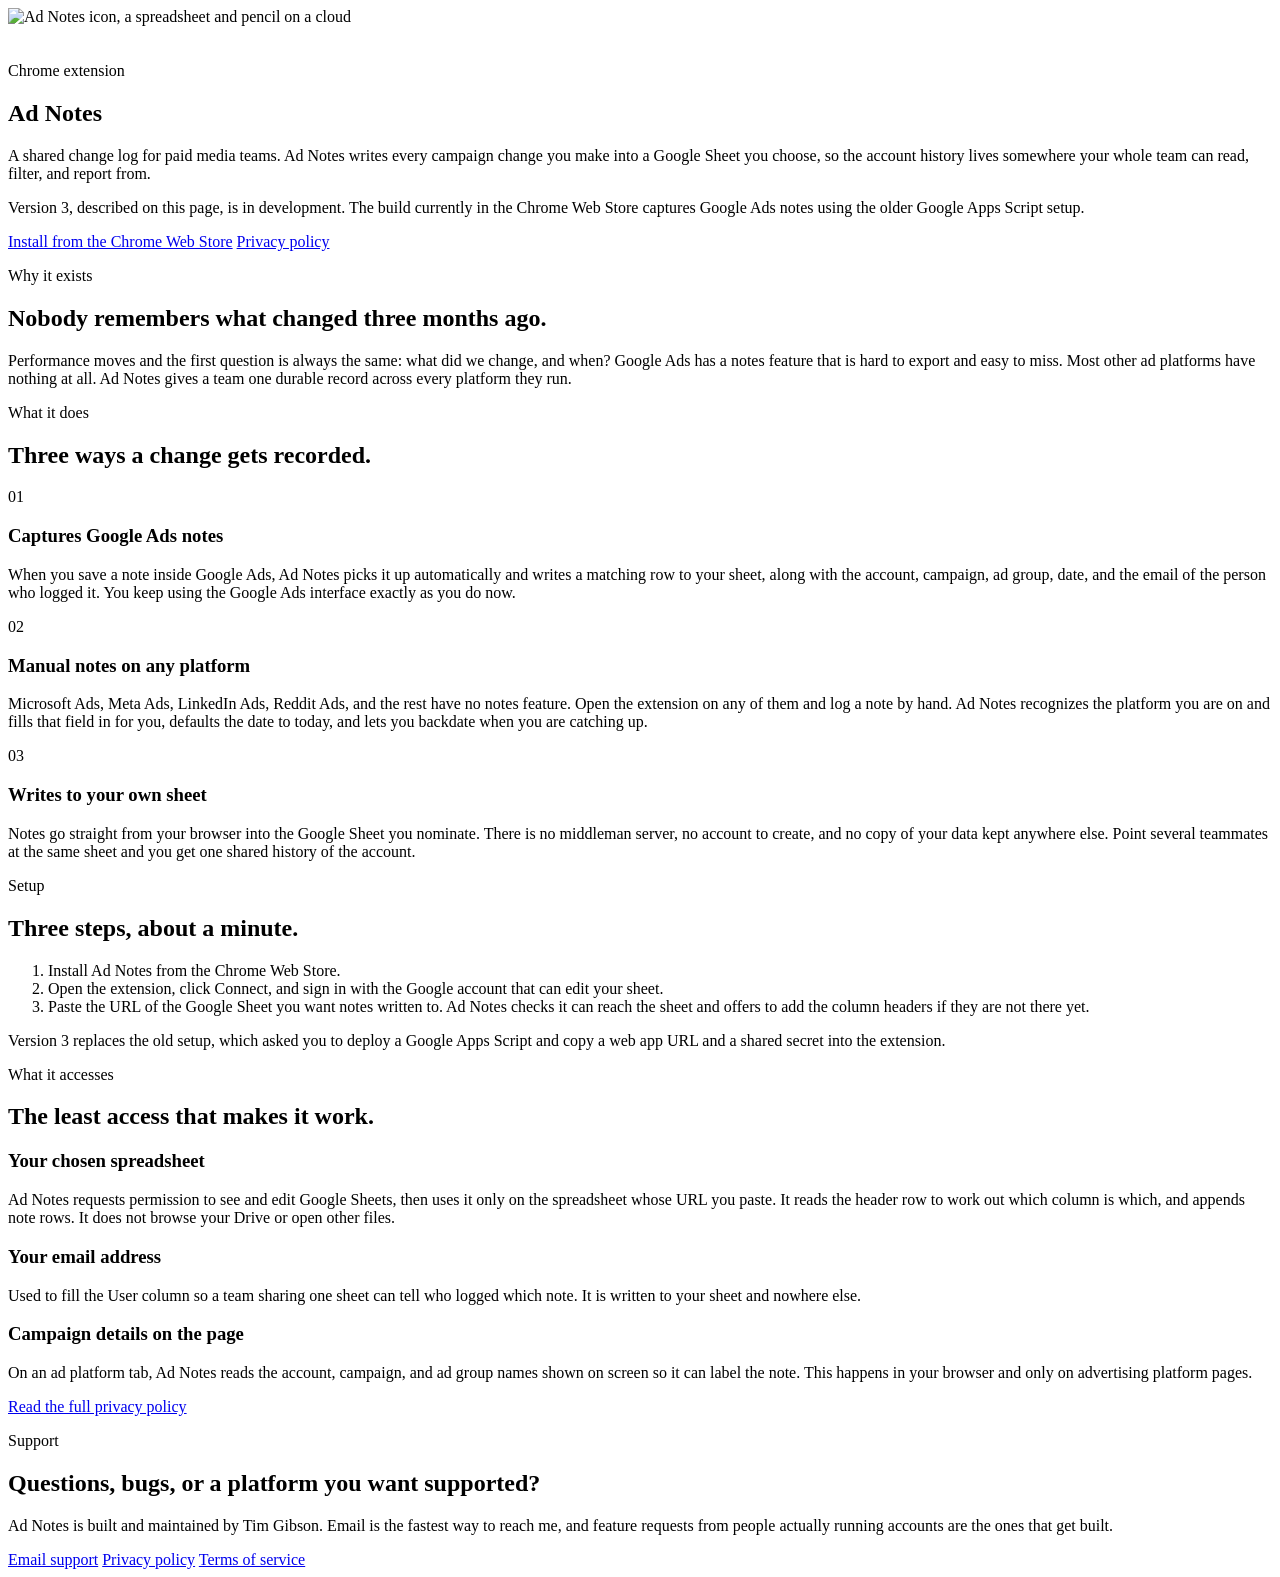
==== production/ad-notes/index.html @ 05d9715a "Move the Ad Notes pages to /ad-notes/ and redirect the old URLs The pages, the icon files, the canon" ====
<!doctype html>
<html lang="en">
<head>
  <meta charset="utf-8">
  <meta name="viewport" content="width=device-width, initial-scale=1">
  <!-- Google Tag Manager -->
  <script>(function(w,d,s,l,i){w[l]=w[l]||[];w[l].push({'gtm.start':
  new Date().getTime(),event:'gtm.js'});var f=d.getElementsByTagName(s)[0],
  j=d.createElement(s),dl=l!='dataLayer'?'&l='+l:'';j.async=true;j.src=
  'https://www.googletagmanager.com/gtm.js?id='+i+dl;f.parentNode.insertBefore(j,f);
  })(window,document,'script','dataLayer','GTM-58H5MRH7');</script>
  <!-- End Google Tag Manager -->
  <title>Ad Notes | Chrome extension by Tim Gibson</title>
  <meta name="description" content="Ad Notes is a Chrome extension that logs paid media campaign changes to a Google Sheet you choose, capturing Google Ads notes automatically and letting you add notes manually on any ad platform.">
  <meta name="theme-color" content="#12304f">
  <link rel="canonical" href="https://theadguy.org/ad-notes/">
  <meta property="og:type" content="website">
  <meta property="og:title" content="Ad Notes | Chrome extension by Tim Gibson">
  <meta property="og:description" content="Log paid media campaign changes to a Google Sheet you choose, from Google Ads and every other ad platform.">
  <meta property="og:url" content="https://theadguy.org/ad-notes/">
  <meta property="og:image" content="https://theadguy.org/assets/images/ad-notes-icon.png">
  <meta property="og:image:width" content="500">
  <meta property="og:image:height" content="500">
  <meta name="twitter:card" content="summary">
  <meta name="twitter:title" content="Ad Notes | Chrome extension by Tim Gibson">
  <meta name="twitter:description" content="Log paid media campaign changes to a Google Sheet you choose, from Google Ads and every other ad platform.">
  <script>document.documentElement.classList.add("js");</script>
  <link rel="preconnect" href="https://fonts.googleapis.com">
  <link rel="preconnect" href="https://fonts.gstatic.com" crossorigin>
  <link rel="stylesheet" href="https://fonts.googleapis.com/css2?family=Archivo:wght@700;800;900&family=Figtree:wght@400;500;600;700;800&display=swap">
  <link rel="icon" href="/favicon.ico" sizes="any">
  <link rel="icon" type="image/png" sizes="32x32" href="/assets/images/favicon-32x32.png">
  <link rel="icon" type="image/png" sizes="16x16" href="/assets/images/favicon-16x16.png">
  <link rel="apple-touch-icon" href="/assets/images/apple-touch-icon.png">
  <link rel="stylesheet" href="/assets/css/styles.css?v=20260818.1">
  <script src="/assets/js/main.js?v=20260818.1" defer></script>
</head>
<body>
  <!-- Google Tag Manager (noscript) -->
  <noscript><iframe src="https://www.googletagmanager.com/ns.html?id=GTM-58H5MRH7"
  height="0" width="0" style="display:none;visibility:hidden"></iframe></noscript>
  <!-- End Google Tag Manager (noscript) -->
  <main id="main-content">
    <section class="page-hero">
      <div class="container">
        <div class="page-hero-copy">
          <img src="/assets/images/ad-notes-icon.svg" width="500" height="500" alt="Ad Notes icon, a spreadsheet and pencil on a cloud" style="width: 5.5rem; height: auto; margin-bottom: 1.25rem;">
          <p class="eyebrow">Chrome extension</p>
          <h1>Ad Notes</h1>
          <p class="lede">A shared change log for paid media teams. Ad Notes writes every campaign change you make into a Google Sheet you choose, so the account history lives somewhere your whole team can read, filter, and report from.</p>
          <!-- STATUS LINE: delete this paragraph once version 3 is live in the Chrome Web Store -->
          <p class="tools-line">Version 3, described on this page, is in development. The build currently in the Chrome Web Store captures Google Ads notes using the older Google Apps Script setup.</p>
          <div class="button-row page-actions">
            <a class="button" href="https://chromewebstore.google.com/detail/ad-notes/nindafjblmbdjhmjkjcmfklcddkkjegj" target="_blank" rel="noopener noreferrer" aria-label="Install Ad Notes from the Chrome Web Store, opens in a new tab">Install from the Chrome Web Store</a>
            <a class="button button-secondary" href="/ad-notes/privacy/">Privacy policy</a>
          </div>
        </div>
      </div>
    </section>

    <section class="section section-tint" aria-labelledby="problem-heading">
      <div class="container">
        <div class="section-heading split">
          <div>
            <p class="eyebrow">Why it exists</p>
            <h2 id="problem-heading">Nobody remembers what changed three months ago.</h2>
          </div>
          <p class="lede">Performance moves and the first question is always the same: what did we change, and when? Google Ads has a notes feature that is hard to export and easy to miss. Most other ad platforms have nothing at all. Ad Notes gives a team one durable record across every platform they run.</p>
        </div>
      </div>
    </section>

    <section class="section" aria-labelledby="features-heading">
      <div class="container">
        <div class="section-heading">
          <p class="eyebrow">What it does</p>
          <h2 id="features-heading">Three ways a change gets recorded.</h2>
        </div>
        <div class="card-grid">
          <article class="card">
            <span class="card-number">01</span>
            <h3>Captures Google Ads notes</h3>
            <p>When you save a note inside Google Ads, Ad Notes picks it up automatically and writes a matching row to your sheet, along with the account, campaign, ad group, date, and the email of the person who logged it. You keep using the Google Ads interface exactly as you do now.</p>
          </article>
          <article class="card">
            <span class="card-number">02</span>
            <h3>Manual notes on any platform</h3>
            <p>Microsoft Ads, Meta Ads, LinkedIn Ads, Reddit Ads, and the rest have no notes feature. Open the extension on any of them and log a note by hand. Ad Notes recognizes the platform you are on and fills that field in for you, defaults the date to today, and lets you backdate when you are catching up.</p>
          </article>
          <article class="card">
            <span class="card-number">03</span>
            <h3>Writes to your own sheet</h3>
            <p>Notes go straight from your browser into the Google Sheet you nominate. There is no middleman server, no account to create, and no copy of your data kept anywhere else. Point several teammates at the same sheet and you get one shared history of the account.</p>
          </article>
        </div>
      </div>
    </section>

    <section class="section section-tint" aria-labelledby="setup-heading">
      <div class="container">
        <div class="section-heading split">
          <div>
            <p class="eyebrow">Setup</p>
            <h2 id="setup-heading">Three steps, about a minute.</h2>
          </div>
          <div>
            <ol class="resume-list">
              <li>Install Ad Notes from the Chrome Web Store.</li>
              <li>Open the extension, click Connect, and sign in with the Google account that can edit your sheet.</li>
              <li>Paste the URL of the Google Sheet you want notes written to. Ad Notes checks it can reach the sheet and offers to add the column headers if they are not there yet.</li>
            </ol>
            <p class="tools-line">Version 3 replaces the old setup, which asked you to deploy a Google Apps Script and copy a web app URL and a shared secret into the extension.</p>
          </div>
        </div>
      </div>
    </section>

    <section class="section" aria-labelledby="data-heading">
      <div class="container">
        <div class="section-heading">
          <p class="eyebrow">What it accesses</p>
          <h2 id="data-heading">The least access that makes it work.</h2>
        </div>
        <div class="card-grid">
          <article class="card">
            <h3>Your chosen spreadsheet</h3>
            <p>Ad Notes requests permission to see and edit Google Sheets, then uses it only on the spreadsheet whose URL you paste. It reads the header row to work out which column is which, and appends note rows. It does not browse your Drive or open other files.</p>
          </article>
          <article class="card">
            <h3>Your email address</h3>
            <p>Used to fill the User column so a team sharing one sheet can tell who logged which note. It is written to your sheet and nowhere else.</p>
          </article>
          <article class="card">
            <h3>Campaign details on the page</h3>
            <p>On an ad platform tab, Ad Notes reads the account, campaign, and ad group names shown on screen so it can label the note. This happens in your browser and only on advertising platform pages.</p>
          </article>
        </div>
        <div class="button-row page-actions">
          <a class="button button-secondary" href="/ad-notes/privacy/">Read the full privacy policy</a>
        </div>
      </div>
    </section>

    <section class="section section-tint">
      <div class="container">
        <div class="cta-panel">
          <p class="eyebrow">Support</p>
          <h2>Questions, bugs, or a platform you want supported?</h2>
          <p>Ad Notes is built and maintained by Tim Gibson. Email is the fastest way to reach me, and feature requests from people actually running accounts are the ones that get built.</p>
          <div class="button-row">
            <a class="button button-quiet" href="mailto:ppcadguy@gmail.com">Email support</a>
            <a class="button button-secondary" href="/ad-notes/privacy/">Privacy policy</a>
            <a class="button button-secondary" href="/ad-notes/terms/">Terms of service</a>
          </div>
        </div>
      </div>
    </section>
  </main>
</body>
</html>
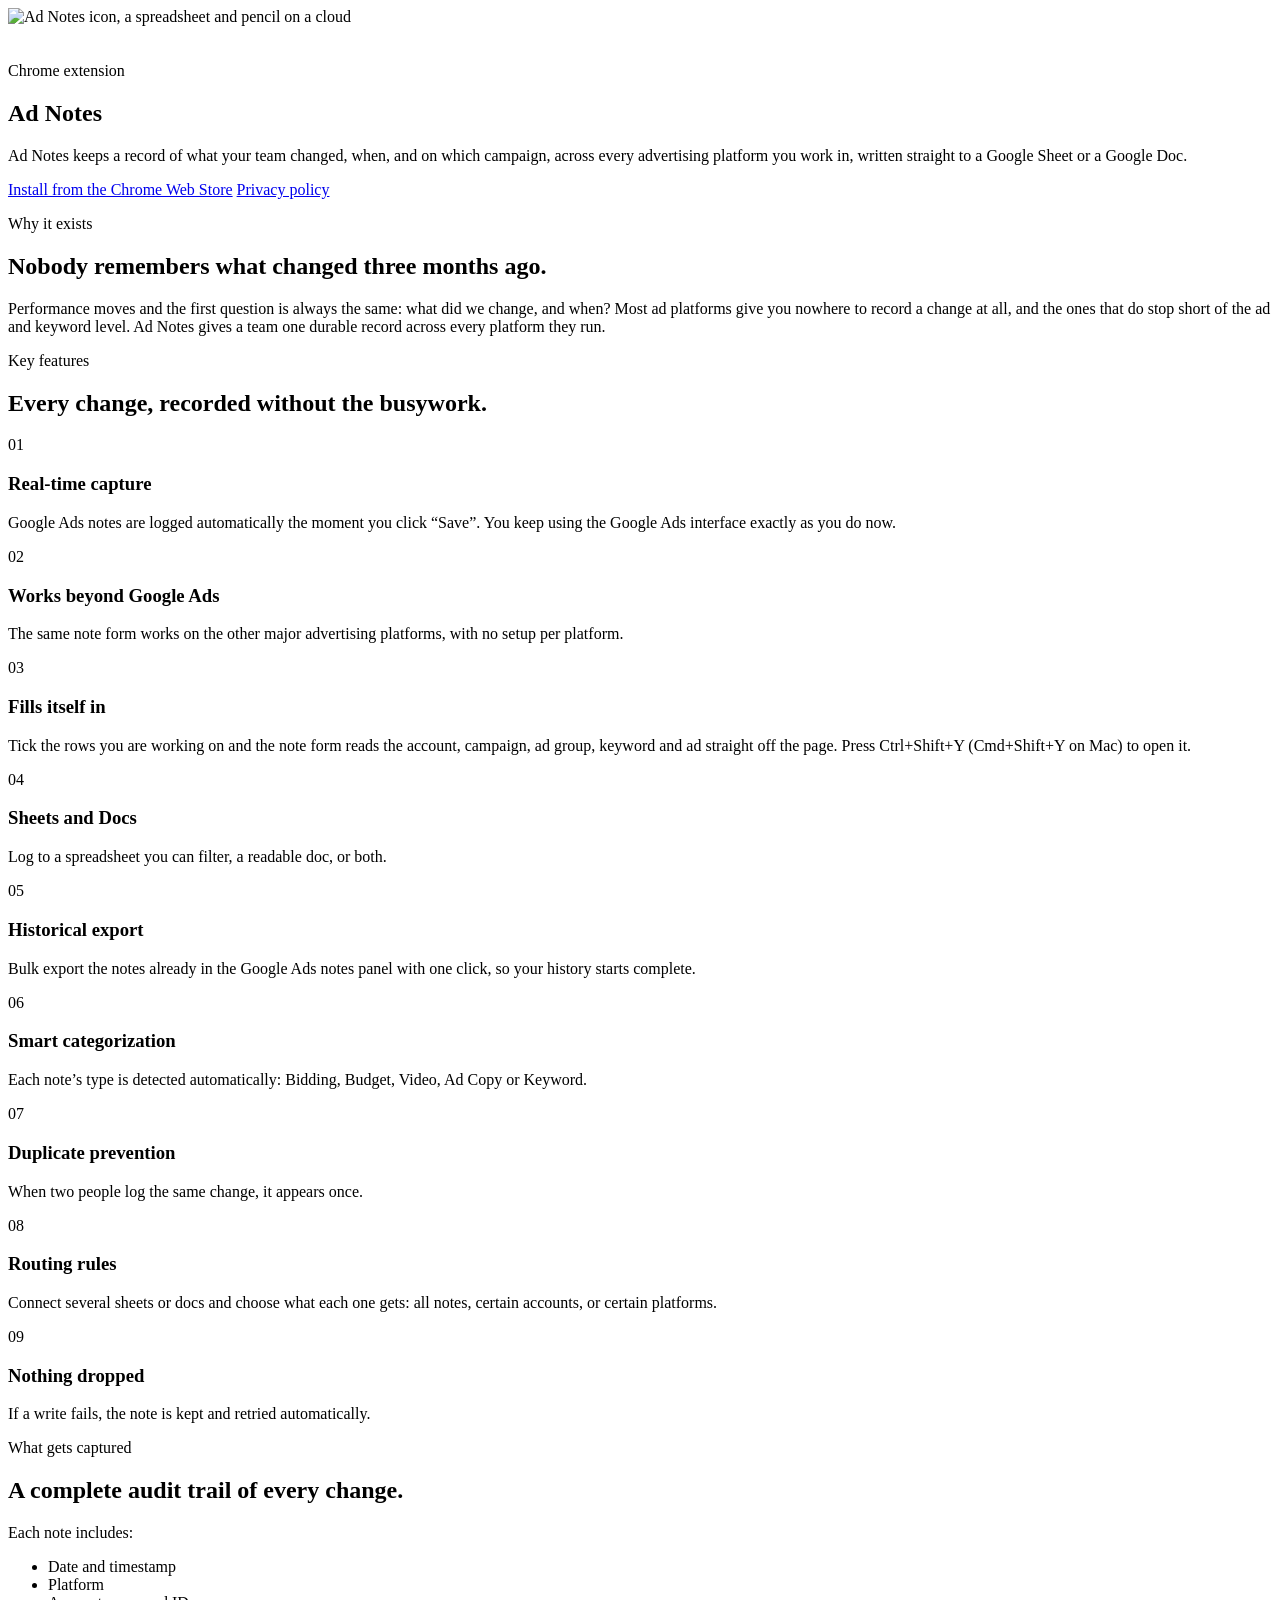
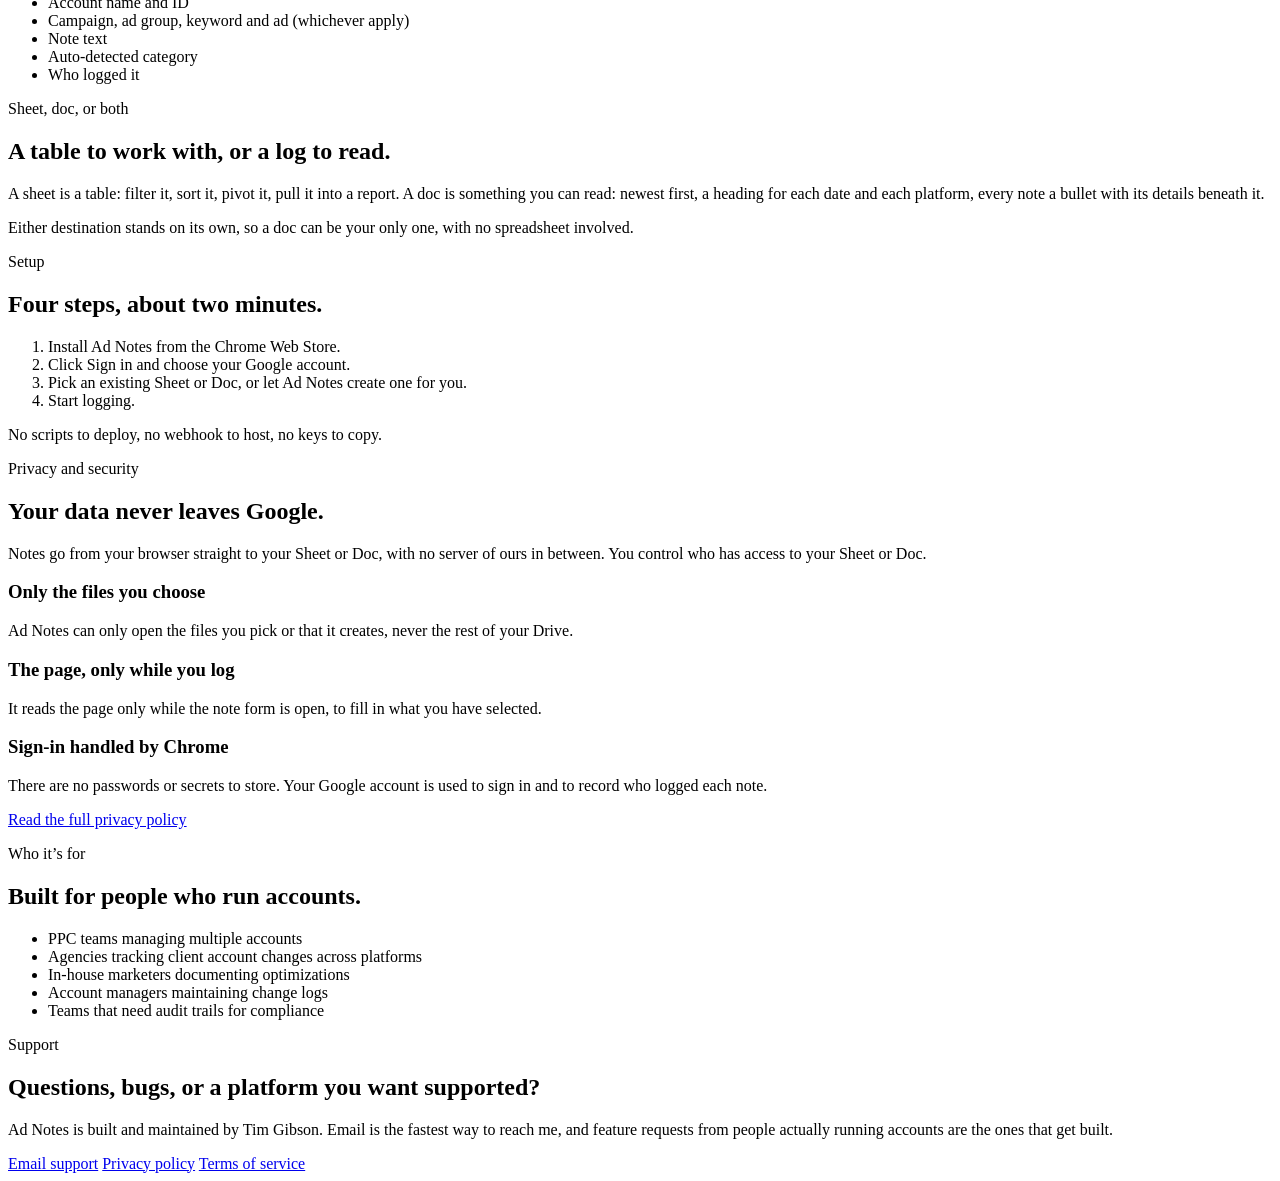
==== commit c85ff914: "Describe the current Ad Notes feature set on its page Drops the line saying version 3 was still in d" ====
--- a/production/ad-notes/index.html
+++ b/production/ad-notes/index.html
@@ -11,19 +11,19 @@
   })(window,document,'script','dataLayer','GTM-58H5MRH7');</script>
   <!-- End Google Tag Manager -->
   <title>Ad Notes | Chrome extension by Tim Gibson</title>
-  <meta name="description" content="Ad Notes is a Chrome extension that logs paid media campaign changes to a Google Sheet you choose, capturing Google Ads notes automatically and letting you add notes manually on any ad platform.">
+  <meta name="description" content="Ad Notes is a Chrome extension that keeps a record of what your team changed, when, and on which campaign, across every advertising platform you work in, written straight to a Google Sheet or a Google Doc.">
   <meta name="theme-color" content="#12304f">
   <link rel="canonical" href="https://theadguy.org/ad-notes/">
   <meta property="og:type" content="website">
   <meta property="og:title" content="Ad Notes | Chrome extension by Tim Gibson">
-  <meta property="og:description" content="Log paid media campaign changes to a Google Sheet you choose, from Google Ads and every other ad platform.">
+  <meta property="og:description" content="A record of what your team changed, when, and on which campaign, across every ad platform, written straight to a Google Sheet or Doc.">
   <meta property="og:url" content="https://theadguy.org/ad-notes/">
   <meta property="og:image" content="https://theadguy.org/assets/images/ad-notes-icon.png">
   <meta property="og:image:width" content="500">
   <meta property="og:image:height" content="500">
   <meta name="twitter:card" content="summary">
   <meta name="twitter:title" content="Ad Notes | Chrome extension by Tim Gibson">
-  <meta name="twitter:description" content="Log paid media campaign changes to a Google Sheet you choose, from Google Ads and every other ad platform.">
+  <meta name="twitter:description" content="A record of what your team changed, when, and on which campaign, across every ad platform, written straight to a Google Sheet or Doc.">
   <script>document.documentElement.classList.add("js");</script>
   <link rel="preconnect" href="https://fonts.googleapis.com">
   <link rel="preconnect" href="https://fonts.gstatic.com" crossorigin>
@@ -47,11 +47,9 @@
           <img src="/assets/images/ad-notes-icon.svg" width="500" height="500" alt="Ad Notes icon, a spreadsheet and pencil on a cloud" style="width: 5.5rem; height: auto; margin-bottom: 1.25rem;">
           <p class="eyebrow">Chrome extension</p>
           <h1>Ad Notes</h1>
-          <p class="lede">A shared change log for paid media teams. Ad Notes writes every campaign change you make into a Google Sheet you choose, so the account history lives somewhere your whole team can read, filter, and report from.</p>
-          <!-- STATUS LINE: delete this paragraph once version 3 is live in the Chrome Web Store -->
-          <p class="tools-line">Version 3, described on this page, is in development. The build currently in the Chrome Web Store captures Google Ads notes using the older Google Apps Script setup.</p>
+          <p class="lede">Ad Notes keeps a record of what your team changed, when, and on which campaign, across every advertising platform you work in, written straight to a Google Sheet or a Google Doc.</p>
           <div class="button-row page-actions">
-            <a class="button" href="https://chromewebstore.google.com/detail/ad-notes/nindafjblmbdjhmjkjcmfklcddkkjegj" target="_blank" rel="noopener noreferrer" aria-label="Install Ad Notes from the Chrome Web Store, opens in a new tab">Install from the Chrome Web Store</a>
+            <a class="button" href="https://chromewebstore.google.com/detail/ads-notes/nindafjblmbdjhmjkjcmfklcddkkjegj" target="_blank" rel="noopener noreferrer" aria-label="Install Ad Notes from the Chrome Web Store, opens in a new tab">Install from the Chrome Web Store</a>
             <a class="button button-secondary" href="/ad-notes/privacy/">Privacy policy</a>
           </div>
         </div>
@@ -65,7 +63,7 @@
             <p class="eyebrow">Why it exists</p>
             <h2 id="problem-heading">Nobody remembers what changed three months ago.</h2>
           </div>
-          <p class="lede">Performance moves and the first question is always the same: what did we change, and when? Google Ads has a notes feature that is hard to export and easy to miss. Most other ad platforms have nothing at all. Ad Notes gives a team one durable record across every platform they run.</p>
+          <p class="lede">Performance moves and the first question is always the same: what did we change, and when? Most ad platforms give you nowhere to record a change at all, and the ones that do stop short of the ad and keyword level. Ad Notes gives a team one durable record across every platform they run.</p>
         </div>
       </div>
     </section>
@@ -73,25 +71,93 @@
     <section class="section" aria-labelledby="features-heading">
       <div class="container">
         <div class="section-heading">
-          <p class="eyebrow">What it does</p>
-          <h2 id="features-heading">Three ways a change gets recorded.</h2>
+          <p class="eyebrow">Key features</p>
+          <h2 id="features-heading">Every change, recorded without the busywork.</h2>
         </div>
         <div class="card-grid">
           <article class="card">
             <span class="card-number">01</span>
-            <h3>Captures Google Ads notes</h3>
-            <p>When you save a note inside Google Ads, Ad Notes picks it up automatically and writes a matching row to your sheet, along with the account, campaign, ad group, date, and the email of the person who logged it. You keep using the Google Ads interface exactly as you do now.</p>
+            <h3>Real-time capture</h3>
+            <p>Google Ads notes are logged automatically the moment you click &ldquo;Save&rdquo;. You keep using the Google Ads interface exactly as you do now.</p>
           </article>
           <article class="card">
             <span class="card-number">02</span>
-            <h3>Manual notes on any platform</h3>
-            <p>Microsoft Ads, Meta Ads, LinkedIn Ads, Reddit Ads, and the rest have no notes feature. Open the extension on any of them and log a note by hand. Ad Notes recognizes the platform you are on and fills that field in for you, defaults the date to today, and lets you backdate when you are catching up.</p>
+            <h3>Works beyond Google Ads</h3>
+            <p>The same note form works on the other major advertising platforms, with no setup per platform.</p>
           </article>
           <article class="card">
             <span class="card-number">03</span>
-            <h3>Writes to your own sheet</h3>
-            <p>Notes go straight from your browser into the Google Sheet you nominate. There is no middleman server, no account to create, and no copy of your data kept anywhere else. Point several teammates at the same sheet and you get one shared history of the account.</p>
-          </article>
+            <h3>Fills itself in</h3>
+            <p>Tick the rows you are working on and the note form reads the account, campaign, ad group, keyword and ad straight off the page. Press Ctrl+Shift+Y (Cmd+Shift+Y on Mac) to open it.</p>
+          </article>
+          <article class="card">
+            <span class="card-number">04</span>
+            <h3>Sheets and Docs</h3>
+            <p>Log to a spreadsheet you can filter, a readable doc, or both.</p>
+          </article>
+          <article class="card">
+            <span class="card-number">05</span>
+            <h3>Historical export</h3>
+            <p>Bulk export the notes already in the Google Ads notes panel with one click, so your history starts complete.</p>
+          </article>
+          <article class="card">
+            <span class="card-number">06</span>
+            <h3>Smart categorization</h3>
+            <p>Each note&rsquo;s type is detected automatically: Bidding, Budget, Video, Ad Copy or Keyword.</p>
+          </article>
+          <article class="card">
+            <span class="card-number">07</span>
+            <h3>Duplicate prevention</h3>
+            <p>When two people log the same change, it appears once.</p>
+          </article>
+          <article class="card">
+            <span class="card-number">08</span>
+            <h3>Routing rules</h3>
+            <p>Connect several sheets or docs and choose what each one gets: all notes, certain accounts, or certain platforms.</p>
+          </article>
+          <article class="card">
+            <span class="card-number">09</span>
+            <h3>Nothing dropped</h3>
+            <p>If a write fails, the note is kept and retried automatically.</p>
+          </article>
+        </div>
+      </div>
+    </section>
+
+    <section class="section section-tint" aria-labelledby="captured-heading">
+      <div class="container">
+        <div class="section-heading split">
+          <div>
+            <p class="eyebrow">What gets captured</p>
+            <h2 id="captured-heading">A complete audit trail of every change.</h2>
+          </div>
+          <div>
+            <p>Each note includes:</p>
+            <ul class="resume-list">
+              <li>Date and timestamp</li>
+              <li>Platform</li>
+              <li>Account name and ID</li>
+              <li>Campaign, ad group, keyword and ad (whichever apply)</li>
+              <li>Note text</li>
+              <li>Auto-detected category</li>
+              <li>Who logged it</li>
+            </ul>
+          </div>
+        </div>
+      </div>
+    </section>
+
+    <section class="section" aria-labelledby="destination-heading">
+      <div class="container">
+        <div class="section-heading split">
+          <div>
+            <p class="eyebrow">Sheet, doc, or both</p>
+            <h2 id="destination-heading">A table to work with, or a log to read.</h2>
+          </div>
+          <div>
+            <p class="lede">A sheet is a table: filter it, sort it, pivot it, pull it into a report. A doc is something you can read: newest first, a heading for each date and each platform, every note a bullet with its details beneath it.</p>
+            <p class="tools-line tools-line-plain">Either destination stands on its own, so a doc can be your only one, with no spreadsheet involved.</p>
+          </div>
         </div>
       </div>
     </section>
@@ -101,15 +167,16 @@
         <div class="section-heading split">
           <div>
             <p class="eyebrow">Setup</p>
-            <h2 id="setup-heading">Three steps, about a minute.</h2>
+            <h2 id="setup-heading">Four steps, about two minutes.</h2>
           </div>
           <div>
             <ol class="resume-list">
               <li>Install Ad Notes from the Chrome Web Store.</li>
-              <li>Open the extension, click Connect, and sign in with the Google account that can edit your sheet.</li>
-              <li>Paste the URL of the Google Sheet you want notes written to. Ad Notes checks it can reach the sheet and offers to add the column headers if they are not there yet.</li>
+              <li>Click Sign in and choose your Google account.</li>
+              <li>Pick an existing Sheet or Doc, or let Ad Notes create one for you.</li>
+              <li>Start logging.</li>
             </ol>
-            <p class="tools-line">Version 3 replaces the old setup, which asked you to deploy a Google Apps Script and copy a web app URL and a shared secret into the extension.</p>
+            <p class="tools-line tools-line-plain">No scripts to deploy, no webhook to host, no keys to copy.</p>
           </div>
         </div>
       </div>
@@ -117,22 +184,25 @@
 
     <section class="section" aria-labelledby="data-heading">
       <div class="container">
-        <div class="section-heading">
-          <p class="eyebrow">What it accesses</p>
-          <h2 id="data-heading">The least access that makes it work.</h2>
+        <div class="section-heading split">
+          <div>
+            <p class="eyebrow">Privacy and security</p>
+            <h2 id="data-heading">Your data never leaves Google.</h2>
+          </div>
+          <p class="lede">Notes go from your browser straight to your Sheet or Doc, with no server of ours in between. You control who has access to your Sheet or Doc.</p>
         </div>
         <div class="card-grid">
           <article class="card">
-            <h3>Your chosen spreadsheet</h3>
-            <p>Ad Notes requests permission to see and edit Google Sheets, then uses it only on the spreadsheet whose URL you paste. It reads the header row to work out which column is which, and appends note rows. It does not browse your Drive or open other files.</p>
-          </article>
-          <article class="card">
-            <h3>Your email address</h3>
-            <p>Used to fill the User column so a team sharing one sheet can tell who logged which note. It is written to your sheet and nowhere else.</p>
-          </article>
-          <article class="card">
-            <h3>Campaign details on the page</h3>
-            <p>On an ad platform tab, Ad Notes reads the account, campaign, and ad group names shown on screen so it can label the note. This happens in your browser and only on advertising platform pages.</p>
+            <h3>Only the files you choose</h3>
+            <p>Ad Notes can only open the files you pick or that it creates, never the rest of your Drive.</p>
+          </article>
+          <article class="card">
+            <h3>The page, only while you log</h3>
+            <p>It reads the page only while the note form is open, to fill in what you have selected.</p>
+          </article>
+          <article class="card">
+            <h3>Sign-in handled by Chrome</h3>
+            <p>There are no passwords or secrets to store. Your Google account is used to sign in and to record who logged each note.</p>
           </article>
         </div>
         <div class="button-row page-actions">
@@ -141,7 +211,25 @@
       </div>
     </section>
 
-    <section class="section section-tint">
+    <section class="section section-tint" aria-labelledby="audience-heading">
+      <div class="container">
+        <div class="section-heading split">
+          <div>
+            <p class="eyebrow">Who it&rsquo;s for</p>
+            <h2 id="audience-heading">Built for people who run accounts.</h2>
+          </div>
+          <ul class="resume-list">
+            <li>PPC teams managing multiple accounts</li>
+            <li>Agencies tracking client account changes across platforms</li>
+            <li>In-house marketers documenting optimizations</li>
+            <li>Account managers maintaining change logs</li>
+            <li>Teams that need audit trails for compliance</li>
+          </ul>
+        </div>
+      </div>
+    </section>
+
+    <section class="section">
       <div class="container">
         <div class="cta-panel">
           <p class="eyebrow">Support</p>
